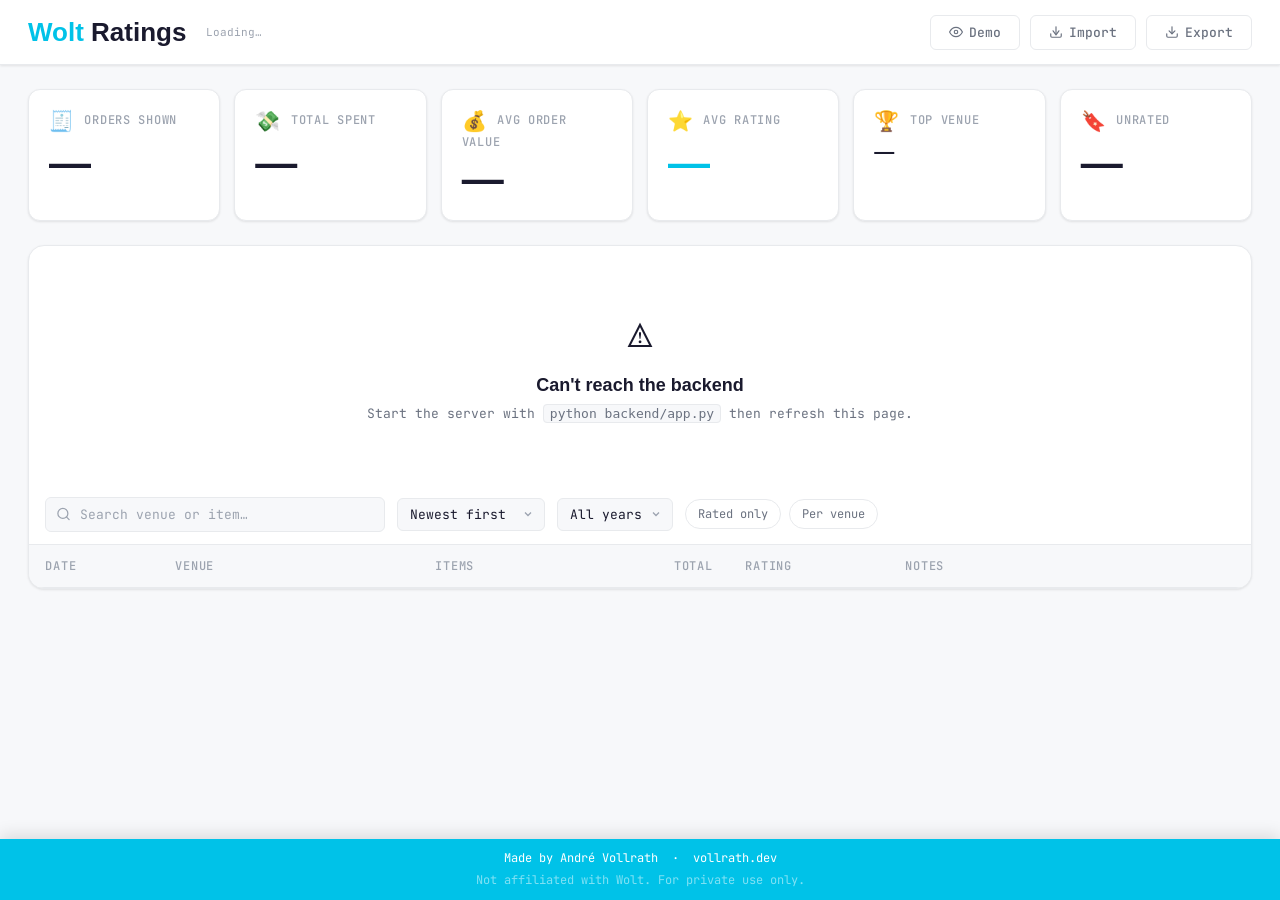
==== frontend/index.html @ abe80a3f "fix: rebalance table column widths so items and notes use available space" ====
<!DOCTYPE html>
<html lang="en">
<head>
  <meta charset="UTF-8" />
  <meta name="viewport" content="width=device-width, initial-scale=1.0" />
  <title>Wolt Ratings</title>
  <link rel="icon" type="image/svg+xml" href="/assets/logo.svg" />

  <!-- Fonts -->
  <link rel="preconnect" href="https://fonts.googleapis.com">
  <link rel="preconnect" href="https://fonts.gstatic.com" crossorigin>
  <link href="https://fonts.googleapis.com/css2?family=Coda:wght@400;800&family=JetBrains+Mono:ital,wght@0,100..800;1,100..800&display=swap" rel="stylesheet">
  <link rel="stylesheet" href="fonts.css" />
  <link rel="stylesheet" href="styles.css" />
</head>
<body>

  <!-- ── Header ──────────────────────────────────────────────── -->
  <header class="header">
    <div class="header-inner">
      <a class="wordmark" href="#">
        <h1><span style="color:var(--cyan)">Wolt</span> Ratings</h1>
      </a>
      <div class="header-meta">
        <span id="last-synced-label">Loading…</span>
        <span id="order-count"></span>
      </div>
      <div class="header-actions">
        <button class="btn btn-demo" id="demo-btn" title="Toggle demo mode">
          <svg width="14" height="14" viewBox="0 0 24 24" fill="none" stroke="currentColor" stroke-width="2" stroke-linecap="round" stroke-linejoin="round"><path d="M1 12s4-8 11-8 11 8 11 8-4 8-11 8-11-8-11-8z"/><circle cx="12" cy="12" r="3"/></svg>
          Demo
        </button>
        <button class="btn btn-secondary" id="import-btn" title="Import orders_db.json">
          <svg width="14" height="14" viewBox="0 0 24 24" fill="none" stroke="currentColor" stroke-width="2" stroke-linecap="round" stroke-linejoin="round"><path d="M21 15v4a2 2 0 01-2 2H5a2 2 0 01-2-2v-4"/><polyline points="7 10 12 17 17 10"/><line x1="12" y1="3" x2="12" y2="15"/></svg>
          Import
        </button>
        <input type="file" id="import-file" accept=".json" class="hidden-input" />
        <button class="btn btn-secondary" id="export-btn" title="Download orders_db.json">
          <svg width="14" height="14" viewBox="0 0 24 24" fill="none" stroke="currentColor" stroke-width="2" stroke-linecap="round" stroke-linejoin="round"><path d="M21 15v4a2 2 0 01-2 2H5a2 2 0 01-2-2v-4"/><polyline points="7 10 12 15 17 10"/><line x1="12" y1="15" x2="12" y2="3"/></svg>
          Export
        </button>
      </div>
    </div>
  </header>

  <!-- ── Stats bar ───────────────────────────────────────────── -->
  <div class="stats-bar" id="stats-bar">
    <div class="stat-card">
      <div class="stat-label"><span class="stat-emoji">🧾</span> Orders shown</div>
      <div class="stat-value voltymore" id="stat-count">—</div>
    </div>
    <div class="stat-card">
      <div class="stat-label"><span class="stat-emoji">💸</span> Total spent</div>
      <div class="stat-value voltymore" id="stat-spent">—</div>
    </div>
    <div class="stat-card">
      <div class="stat-label"><span class="stat-emoji">💰</span> Avg order value</div>
      <div class="stat-value voltymore" id="stat-avg-value">—</div>
    </div>
    <div class="stat-card">
      <div class="stat-label"><span class="stat-emoji">⭐</span> Avg rating</div>
      <div class="stat-value voltymore cyan stat-rating-inline" id="stat-avg-rating"><span id="stat-avg-rating-text">—</span><svg id="stat-avg-rating-star" class="stat-rating-star-hidden" width="28" height="28" viewBox="0 0 24 24" xmlns="http://www.w3.org/2000/svg" fill="currentColor"><path d="M16.926 20.2a1 1 0 0 1-.466-.115l-4.471-2.352-4.471 2.348a1 1 0 0 1-1.451-1.054l.854-4.98L3.3 10.521a1 1 0 0 1 .555-1.706l5-.727 2.237-4.531A1 1 0 0 1 11.989 3a1 1 0 0 1 .9.558l2.236 4.53 5 .727a1 1 0 0 1 .555 1.706l-3.618 3.527.854 4.98a1 1 0 0 1-.99 1.172z"/></svg></div>
    </div>
    <div class="stat-card">
      <div class="stat-label"><span class="stat-emoji">🏆</span> Top venue</div>
      <div class="stat-value voltymore small" id="stat-top-venue">—</div>
      <div class="stat-sub" id="stat-top-venue-sub"></div>
    </div>
    <div class="stat-card clickable" id="stat-unrated-card" title="Click to show unrated orders">
      <div class="stat-label"><span class="stat-emoji">🔖</span> Unrated</div>
      <div class="stat-value voltymore" id="stat-unrated">—</div>
    </div>
  </div>

  <!-- ── Main ────────────────────────────────────────────────── -->
  <main class="main">
    <div class="table-card" id="table-card">

      <!-- Skeleton loading -->
      <div id="loading-state">
        <table>
          <thead>
            <tr>
              <th class="col-date">Date</th>
              <th class="col-venue">Venue</th>
              <th class="col-items">Items</th>
              <th class="col-total">Total</th>
              <th class="col-rating">Rating</th>
              <th class="col-notes">Notes</th>
            </tr>
          </thead>
          <tbody id="skeleton-tbody"></tbody>
        </table>
      </div>

      <!-- Error state -->
      <div class="error-state" id="error-state">
        <div class="error-icon">⚠️</div>
        <h2>Can't reach the backend</h2>
        <p>Start the server with <code>python backend/app.py</code> then refresh this page.</p>
      </div>

      <!-- Empty state -->
      <div class="empty-state" id="empty-state">
        <div class="empty-icon">🍣</div>
        <h2>No orders yet</h2>
        <p>Install the browser extension, open wolt.com, and click <strong>Sync Now</strong> to import your order history.</p>
      </div>

      <!-- Orders table -->
      <div id="table-container" class="hidden">
        <div class="toolbar-inner">
          <div class="search-wrap">
            <svg viewBox="0 0 24 24" fill="none" stroke="currentColor" stroke-width="2" stroke-linecap="round" stroke-linejoin="round">
              <circle cx="11" cy="11" r="8"/><line x1="21" y1="21" x2="16.65" y2="16.65"/>
            </svg>
            <input id="search-input" type="text" class="search-input" placeholder="Search venue or item…" />
          </div>
          <select id="sort-select" class="sort-select">
            <option value="date_desc">Newest first</option>
            <option value="date_asc">Oldest first</option>
            <option value="rating_desc">Highest rated</option>
            <option value="value_desc">Highest value</option>
            <option value="venue_asc">Venue A–Z</option>
          </select>
          <select id="year-select" class="sort-select">
            <option value="all">All years</option>
          </select>
          <div class="toolbar-filters">
            <label class="filter-chip" id="chip-only-rated">
              <input type="checkbox" id="only-rated" />
              Rated only
            </label>
            <label class="filter-chip" id="chip-per-venue">
              <input type="checkbox" id="per-venue" />
              Per venue
            </label>
          </div>
        </div>
        <table>
          <thead>
            <tr>
              <th class="col-date">Date</th>
              <th class="col-venue">Venue</th>
              <th class="col-items">Items</th>
              <th class="col-total text-right">Total</th>
              <th class="col-rating">Rating</th>
              <th class="col-notes">Notes</th>
            </tr>
          </thead>
          <tbody id="orders-tbody"></tbody>
        </table>
      </div>

    </div>
    <div id="scroll-sentinel"></div>
  </main>

  <!-- ── Restaurant detail modal ─────────────────────────────── -->
  <div class="modal-backdrop" id="modal-backdrop">
    <div class="modal" id="venue-modal">
      <div class="modal-header">
        <div class="modal-title-block">
          <h2 id="modal-venue-name">Restaurant</h2>
          <p id="modal-venue-sub"></p>
        </div>
        <button class="modal-close" id="modal-close">✕</button>
      </div>
      <div class="modal-stats">
        <div class="modal-stat">
          <div class="modal-stat-value voltymore" id="modal-stat-orders">—</div>
          <div class="modal-stat-label">Orders</div>
        </div>
        <div class="modal-stat">
          <div class="modal-stat-value voltymore" id="modal-stat-spent">—</div>
          <div class="modal-stat-label">Total spent</div>
        </div>
        <div class="modal-stat">
          <div class="modal-stat-value voltymore modal-rating-inline" id="modal-stat-rating"><span id="modal-stat-rating-text">—</span><svg id="modal-stat-rating-star" class="stat-rating-star-hidden" width="26" height="26" viewBox="0 0 24 24" xmlns="http://www.w3.org/2000/svg" fill="currentColor"><path d="M16.926 20.2a1 1 0 0 1-.466-.115l-4.471-2.352-4.471 2.348a1 1 0 0 1-1.451-1.054l.854-4.98L3.3 10.521a1 1 0 0 1 .555-1.706l5-.727 2.237-4.531A1 1 0 0 1 11.989 3a1 1 0 0 1 .9.558l2.236 4.53 5 .727a1 1 0 0 1 .555 1.706l-3.618 3.527.854 4.98a1 1 0 0 1-.99 1.172z"/></svg></div>
          <div class="modal-stat-label">Avg rating</div>
        </div>
      </div>
      <div class="modal-body">
        <div class="modal-section-title">Most ordered items</div>
        <div id="modal-items-list"></div>
        <div class="modal-section-title">Order history</div>
        <div id="modal-orders-list"></div>
      </div>
    </div>
  </div>

  <!-- ── Toast container ─────────────────────────────────────── -->
  <div id="toast-container"></div>

  <!-- ── Footer ──────────────────────────────────────────────── -->
  <footer class="site-footer">
    <p>Made by André Vollrath &nbsp;·&nbsp; <a href="https://www.vollrath.dev" target="_blank" rel="noopener">vollrath.dev</a></p>
    <p class="footer-disclaimer">Not affiliated with Wolt. For private use only.</p>
  </footer>

  <script src="app.js"></script>
</body>
</html>
---- frontend/fonts.css ----
@font-face {
  font-family: 'Voltymore';
  src: url('/fonts/Voltymore.ttf') format('truetype');
  font-weight: 900;
  font-style: normal;
  font-display: swap;
}
---- frontend/styles.css ----
/* Reset & base */
    *, *::before, *::after { box-sizing: border-box; margin: 0; padding: 0; }

    :root {
      --color-accent: #00C2E8;
      --cyan: var(--color-accent);
      --color-accent-hover: #00a8cc;
      --cyan-dark: var(--color-accent-hover);
      --color-accent-soft: #e6f9fd;
      --cyan-light: var(--color-accent-soft);
      --color-text: #1a1a2e;
      --text: var(--color-text);
      --color-text-muted: #6b7280;
      --color-text-subtle: #9ca3af;
      --color-bg: #f7f8fa;
      --bg: var(--color-bg);
      --color-surface: #ffffff;
      --surface: var(--color-surface);
      --color-border: #e8eaed;
      --border: var(--color-border);
      --color-success: #12b76a;
      --green: var(--color-success);
      --green-bg: #ecfdf5;
      --color-danger: #f04438;
      --red: var(--color-danger);
      --red-bg: #fef3f2;
      --color-white: #ffffff;
      --color-brand-footer: #031E54;
      --color-row-hover: #fafbfc;
      --color-success-strong: #027a48;
      --color-neutral-soft: #f9fafb;
      --color-skeleton-1: #f0f2f5;
      --color-skeleton-2: var(--color-skeleton-2);
      --color-scrollbar: #d1d5db;
      --color-toast-success-bg: #1a2e1e;
      --color-toast-success-text: #86efac;
      --color-toast-error-bg: #2d1010;
      --color-toast-error-text: #fca5a5;
      --color-toast-info-text: #e5e7eb;
      --radius-sm: 6px;
      --radius: 12px;
      --radius-lg: 16px;
      --shadow-sm: 0 1px 3px rgba(0,0,0,.06), 0 1px 2px rgba(0,0,0,.04);
      --shadow: 0 4px 16px rgba(0,0,0,.07), 0 1px 4px rgba(0,0,0,.04);
      --shadow-lg: 0 12px 40px rgba(0,0,0,.12), 0 4px 12px rgba(0,0,0,.06);
    }

    html { font-size: 15px; }

    body {
      font-family: 'JetBrains Mono', monospace;
      background: var(--bg);
      color: var(--text);
      min-height: 100vh;
      -webkit-font-smoothing: antialiased;
    }

    h1, h2, h3, .voltymore {
      font-family: 'Voltymore', sans-serif;
      font-weight: 900;
    }

    button:focus-visible,
    a:focus-visible,
    input:focus-visible,
    select:focus-visible,
    textarea:focus-visible,
    .filter-chip:focus-within,
    tr[tabindex]:focus-visible {
      outline: 2px solid var(--color-accent);
      outline-offset: 2px;
    }

    .hidden-input { display: none; }
    .text-right { text-align: right; }
    .col-date { width: 130px; }
    .col-venue { width: 260px; }
    .col-items { width: 220px; }
    .col-total { width: 90px; }
    .col-rating { width: 160px; }
    .col-notes { min-width: 160px; }

    .stat-rating-inline {
      display: flex;
      align-items: center;
      gap: 6px;
    }

    .modal-rating-inline {
      color: var(--color-accent);
      display: flex;
      align-items: center;
      justify-content: center;
      gap: 6px;
    }

    .stat-rating-star-hidden {
      display: none;
      flex-shrink: 0;
    }

    .footer-disclaimer {
      opacity: .5;
      font-size: 11px;
      margin-top: 3px;
    }

    /* Scrollbar */
    ::-webkit-scrollbar { width: 6px; height: 6px; }
    ::-webkit-scrollbar-track { background: transparent; }
    ::-webkit-scrollbar-thumb { background: var(--color-scrollbar); border-radius: 3px; }

    /* Header */
    .header {
      background: var(--surface);
      border-bottom: 1px solid var(--border);
      position: sticky;
      top: 0;
      z-index: 50;
      box-shadow: var(--shadow-sm);
    }

    .header-inner {
      max-width: 1600px;
      margin: 0 auto;
      padding: 0 28px;
      height: 64px;
      display: flex;
      align-items: center;
      gap: 20px;
    }

    .wordmark {
      display: flex;
      align-items: center;
      gap: 10px;
      text-decoration: none;
      flex-shrink: 0;
    }

    .wordmark-icon {
      width: 36px;
      height: 36px;
      background: var(--cyan);
      border-radius: 10px;
      display: flex;
      align-items: center;
      justify-content: center;
      font-size: 20px;
      flex-shrink: 0;
    }

    .wordmark h1 {
      font-size: 26px;
      color: var(--text);
      line-height: 1;
    }

    .header-meta {
      display: flex;
      flex-direction: column;
      gap: 1px;
      margin-right: auto;
    }

    #last-synced-label {
      font-size: 11px;
      color: var(--color-text-subtle);
      font-family: 'JetBrains Mono', monospace;
      font-weight: 400;
    }

    #order-count {
      font-size: 11px;
      color: var(--color-text-subtle);
      font-family: 'JetBrains Mono', monospace;
    }

    .header-actions {
      display: flex;
      align-items: center;
      gap: 10px;
    }

    .btn {
      display: inline-flex;
      align-items: center;
      gap: 6px;
      padding: 8px 18px;
      border-radius: var(--radius-sm);
      font-family: 'JetBrains Mono', monospace;
      font-size: 13px;
      font-weight: 500;
      cursor: pointer;
      border: none;
      transition: background 0.15s, opacity 0.15s, box-shadow 0.15s;
      white-space: nowrap;
    }

    .btn-primary {
      background: var(--cyan);
      color: var(--color-white);
      box-shadow: 0 2px 8px rgba(0,194,232,.3);
    }

    .btn-primary:hover:not(:disabled) {
      background: var(--cyan-dark);
      box-shadow: 0 4px 12px rgba(0,194,232,.4);
    }

    .btn-primary:disabled {
      opacity: 0.45;
      cursor: not-allowed;
      box-shadow: none;
    }

    .btn-secondary {
      background: var(--surface);
      color: var(--color-text-muted);
      border: 1px solid var(--border);
    }

    .btn-secondary:hover {
      background: var(--bg);
      color: var(--text);
    }

    .btn-demo {
      background: var(--surface);
      color: var(--color-text-muted);
      border: 1px solid var(--border);
    }

    .btn-demo:hover {
      background: var(--bg);
      color: var(--text);
    }

    .btn-demo.active {
      background: #fff8e6;
      color: #b45309;
      border-color: #f59e0b;
    }

    /* Toolbar */
    .toolbar-inner {
      padding: 12px 16px;
      border-bottom: 1px solid var(--border);
      display: flex;
      align-items: center;
      gap: 12px;
      flex-wrap: wrap;
    }

    .search-wrap {
      position: relative;
      flex: 1;
      min-width: 200px;
      max-width: 340px;
    }

    .search-wrap svg {
      position: absolute;
      left: 11px;
      top: 50%;
      transform: translateY(-50%);
      width: 15px;
      height: 15px;
      color: var(--color-text-subtle);
      pointer-events: none;
    }

    .search-input {
      width: 100%;
      padding: 8px 12px 8px 34px;
      border: 1px solid var(--border);
      border-radius: var(--radius-sm);
      font-family: 'JetBrains Mono', monospace;
      font-size: 13px;
      color: var(--text);
      background: var(--bg);
      transition: border-color 0.15s, box-shadow 0.15s;
    }

    .search-input::placeholder { color: var(--color-text-subtle); }
    .search-input:focus {
      outline: none;
      border-color: var(--cyan);
      box-shadow: 0 0 0 3px rgba(0,194,232,.12);
      background: var(--surface);
    }

    .toolbar-filters {
      display: flex;
      align-items: center;
      gap: 8px;
      flex-wrap: wrap;
    }

    .filter-chip {
      display: inline-flex;
      align-items: center;
      gap: 6px;
      padding: 6px 12px;
      border-radius: 20px;
      border: 1px solid var(--border);
      background: var(--surface);
      font-size: 12px;
      font-family: 'JetBrains Mono', monospace;
      color: var(--color-text-muted);
      cursor: pointer;
      transition: all 0.15s;
      user-select: none;
    }

    .filter-chip input[type="checkbox"] { display: none; }

    .filter-chip:has(input:checked),
    .filter-chip.active {
      background: var(--cyan-light);
      border-color: var(--cyan);
      color: var(--cyan-dark);
    }

    .sort-select {
      padding: 7px 30px 7px 12px;
      border: 1px solid var(--border);
      border-radius: var(--radius-sm);
      font-family: 'JetBrains Mono', monospace;
      font-size: 13px;
      color: var(--text);
      background: var(--bg);
      cursor: pointer;
      appearance: none;
      background-image: url("data:image/svg+xml,%3Csvg xmlns='http://www.w3.org/2000/svg' width='12' height='12' viewBox='0 0 24 24' fill='none' stroke='%239ca3af' stroke-width='2.5'%3E%3Cpath d='M6 9l6 6 6-6'/%3E%3C/svg%3E");
      background-repeat: no-repeat;
      background-position: right 10px center;
      transition: border-color 0.15s;
    }

    .sort-select:focus {
      outline: none;
      border-color: var(--cyan);
    }

    /* Stats bar */
    .stats-bar {
      max-width: 1600px;
      margin: 24px auto 0;
      padding: 0 28px;
      display: grid;
      grid-template-columns: repeat(auto-fit, minmax(160px, 1fr));
      gap: 14px;
    }

    .stat-card {
      background: var(--surface);
      border-radius: var(--radius);
      padding: 18px 20px;
      box-shadow: var(--shadow-sm);
      border: 1px solid var(--border);
      transition: box-shadow 0.15s, transform 0.15s;
    }

    .stat-card:hover {
      box-shadow: var(--shadow);
    }

    .stat-card.clickable {
      cursor: pointer;
    }

    .stat-card.clickable:hover {
      transform: translateY(-1px);
      border-color: var(--cyan);
    }

    .stat-label {
      font-size: 12px;
      font-family: 'JetBrains Mono', monospace;
      font-weight: 500;
      color: var(--color-text-subtle);
      text-transform: uppercase;
      letter-spacing: .06em;
      margin-bottom: 6px;
    }

    .stat-emoji {
      font-size: 20px;
      vertical-align: middle;
      margin-right: 2px;
    }

    .stat-value {
      font-family: 'Voltymore', sans-serif;
      font-weight: 900;
      font-size: 42px;
      color: var(--text);
      line-height: 1.1;
    }

    .stat-value.cyan { color: var(--cyan); }
    .stat-value.small { font-size: 20px; }

    .stat-sub {
      font-size: 11px;
      color: var(--color-text-subtle);
      margin-top: 3px;
    }

    /* Main content */
    .main {
      max-width: 1600px;
      margin: 24px auto 100px;
      padding: 0 28px;
    }

    /* Scroll sentinel */
    #scroll-sentinel { height: 1px; }

    /* Footer */
    .site-footer {
      position: fixed;
      bottom: 0;
      left: 0;
      right: 0;
      background: var(--cyan);
      padding: 10px 24px;
      text-align: center;
      z-index: 150;
      color: var(--color-white);
      box-shadow: 0 -4px 16px rgba(0,0,0,.12);
    }

    .site-footer p {
      font-family: 'JetBrains Mono', monospace;
      font-weight: 400;
      font-size: 12px;
      line-height: 1.6;
    }

    .site-footer a {
      text-decoration: none;
      color: var(--color-white);
    }

    .site-footer a:hover { text-decoration: underline; }

    /* Table card */
    .table-card {
      background: var(--surface);
      border-radius: var(--radius-lg);
      box-shadow: var(--shadow-sm);
      border: 1px solid var(--border);
      overflow: hidden;
      position: relative;
    }

    .table-card::after {
      content: '';
      position: fixed;
      left: 0;
      right: 0;
      bottom: 42px; /* sits just above the footer */
      height: 80px;
      background: linear-gradient(to bottom, transparent, rgba(247,248,250,.95));
      pointer-events: none;
      z-index: 40;
      transition: opacity 0.3s;
    }

    .table-card.scroll-end::after {
      opacity: 0;
    }

    table {
      width: 100%;
      border-collapse: collapse;
    }

    thead th {
      font-family: 'JetBrains Mono', monospace;
      font-size: 12px;
      font-weight: 500;
      color: var(--color-text-subtle);
      text-transform: uppercase;
      letter-spacing: .07em;
      padding: 13px 16px;
      text-align: left;
      background: var(--bg);
      border-bottom: 1px solid var(--border);
      white-space: nowrap;
    }

    thead th:last-child { text-align: left; }

    tbody tr {
      border-bottom: 1px solid var(--border);
      transition: background 0.1s;
    }

    tbody tr:last-child { border-bottom: none; }

    tbody tr:hover { background: var(--color-row-hover); }

    tbody tr.failed-row { opacity: 0.55; }

    td {
      padding: 14px 16px;
      vertical-align: middle;
      font-size: 14px;
    }

    .row-fade { animation: rowIn 0.18s ease both; }
    @keyframes rowIn { from { opacity: 0; transform: translateY(3px); } to { opacity: 1; transform: none; } }

    /* Status badge */
    .badge {
      display: inline-flex;
      align-items: center;
      gap: 5px;
      padding: 3px 9px;
      border-radius: 20px;
      font-size: 11px;
      font-weight: 500;
      white-space: nowrap;
    }

    .badge-dot {
      width: 6px;
      height: 6px;
      border-radius: 50%;
      flex-shrink: 0;
    }

    .badge.delivered {
      background: var(--green-bg);
      color: var(--color-success-strong);
    }

    .badge.delivered .badge-dot { background: var(--green); }

    .badge.failed {
      background: var(--color-neutral-soft);
      color: var(--color-text-subtle);
    }

    .badge.failed .badge-dot { background: var(--color-scrollbar); }

    /* Venue cell */
    .venue-link {
      font-family: 'Voltymore', sans-serif;
      font-weight: 900;
      font-size: 20px;
      color: var(--text);
      cursor: pointer;
      background: none;
      border: none;
      padding: 0;
      text-align: left;
      transition: color 0.12s;
      max-width: 340px;
      white-space: nowrap;
      overflow: hidden;
      text-overflow: ellipsis;
      display: inline-block;
      vertical-align: middle;
    }

    .venue-link:hover { color: var(--cyan); }

    /* Items cell */
    .items-cell {
      color: var(--color-text-muted);
    }

    .item-line {
      font-size: 13px;
      line-height: 1.7;
      white-space: nowrap;
      overflow: hidden;
      text-overflow: ellipsis;
    }

    .item-line + .item-line {
      margin-top: 1px;
    }

    .order-date-cell {
      color: var(--color-text-subtle);
      font-size: 12px;
      white-space: nowrap;
      line-height: 1;
    }

    .venue-row-date-last {
      margin-top: 4px;
      opacity: 0.6;
    }

    .venue-row-na {
      color: var(--color-text-subtle);
      font-size: 12px;
    }

    /* Total */
    .total-cell {
      font-weight: 500;
      color: var(--text);
      white-space: nowrap;
    }

    /* Stars */
    .stars-wrap {
      display: flex;
      gap: 2px;
      align-items: center;
    }

    .star-btn {
      background: none;
      border: none;
      padding: 1px;
      line-height: 0;
      cursor: pointer;
      transition: transform 0.1s;
      display: flex;
      align-items: center;
    }

    .star-btn:hover { transform: scale(1.2); }

    .modal-mini-star { display: flex; align-items: center; line-height: 0; }

    /* Notes */
    .notes-area {
      width: 100%;
      resize: none;
      field-sizing: content;
      min-height: 28px;
      max-height: 80px;
      background: transparent;
      border: none;
      border-bottom: 1px solid transparent;
      font-family: 'JetBrains Mono', monospace;
      font-size: 12px;
      line-height: 1.6;
      color: var(--color-text-muted);
      padding: 2px 0;
      transition: border-color 0.15s;
      word-break: break-word;
      overflow-wrap: break-word;
      white-space: pre-wrap;
    }

    .notes-area::placeholder { color: var(--color-text-subtle); }
    .notes-area:focus {
      outline: none;
      border-bottom-color: var(--cyan);
    }

    /* Skeleton rows */
    .skeleton {
      background: linear-gradient(90deg, var(--color-skeleton-1) 25%, var(--color-skeleton-2) 50%, var(--color-skeleton-1) 75%);
      background-size: 200% 100%;
      animation: shimmer 1.4s infinite;
      border-radius: 4px;
      display: inline-block;
    }

    @keyframes shimmer { 0% { background-position: 200% 0; } 100% { background-position: -200% 0; } }

    .skeleton-row td { padding: 16px; }

    /* Empty state */
    .empty-state {
      display: none;
      flex-direction: column;
      align-items: center;
      justify-content: center;
      padding: 80px 24px;
      text-align: center;
    }

    .empty-icon {
      width: 80px;
      height: 80px;
      background: var(--cyan-light);
      border-radius: 50%;
      display: flex;
      align-items: center;
      justify-content: center;
      font-size: 36px;
      margin-bottom: 20px;
    }

    .empty-state h2 {
      font-size: 20px;
      color: var(--text);
      margin-bottom: 8px;
    }

    .empty-state p {
      font-size: 14px;
      color: var(--color-text-muted);
      max-width: 340px;
      line-height: 1.6;
      margin-bottom: 24px;
    }

    /* Error state */
    .error-state {
      display: none;
      flex-direction: column;
      align-items: center;
      justify-content: center;
      padding: 60px 24px;
      text-align: center;
    }

    .error-state .error-icon {
      font-size: 40px;
      margin-bottom: 16px;
    }

    .error-state h2 {
      font-size: 18px;
      color: var(--text);
      margin-bottom: 8px;
    }

    .error-state p {
      font-size: 13px;
      color: var(--color-text-muted);
      line-height: 1.6;
    }

    .error-state code {
      font-family: monospace;
      background: var(--bg);
      border: 1px solid var(--border);
      padding: 1px 6px;
      border-radius: 4px;
    }

    /* Toast */
    #toast-container {
      position: fixed;
      bottom: 28px;
      left: 50%;
      transform: translateX(-50%);
      z-index: 200;
      display: flex;
      flex-direction: column;
      align-items: center;
      gap: 8px;
      pointer-events: none;
    }

    .toast {
      display: inline-flex;
      align-items: center;
      gap: 10px;
      padding: 12px 20px;
      border-radius: 10px;
      font-size: 13px;
      font-family: 'JetBrains Mono', monospace;
      font-weight: 500;
      box-shadow: var(--shadow-lg);
      pointer-events: all;
      animation: toastIn 0.25s cubic-bezier(.34,1.56,.64,1) both;
      max-width: 380px;
    }

    .toast.out { animation: toastOut 0.2s ease both; }

    @keyframes toastIn  { from { opacity: 0; transform: translateY(12px) scale(.95); } to { opacity: 1; transform: none; } }
    @keyframes toastOut { from { opacity: 1; transform: none; } to { opacity: 0; transform: translateY(8px) scale(.97); } }

    .toast.success { background: var(--color-toast-success-bg); color: var(--color-toast-success-text); }
    .toast.error   { background: var(--color-toast-error-bg); color: var(--color-toast-error-text); }
    .toast.info    { background: var(--text); color: var(--color-toast-info-text); }

    /* Modal */
    .modal-backdrop {
      display: none;
      position: fixed;
      inset: 0;
      background: rgba(0,0,0,.35);
      z-index: 100;
      align-items: center;
      justify-content: center;
      padding: 24px;
      backdrop-filter: blur(2px);
    }

    .modal-backdrop.open { display: flex; }

    .modal {
      background: var(--surface);
      border-radius: var(--radius-lg);
      box-shadow: var(--shadow-lg);
      width: 100%;
      max-width: 680px;
      max-height: 85vh;
      display: flex;
      flex-direction: column;
      overflow: hidden;
      animation: modalIn 0.22s cubic-bezier(.34,1.3,.64,1) both;
    }

    @keyframes modalIn { from { opacity: 0; transform: scale(.96) translateY(8px); } to { opacity: 1; transform: none; } }

    .modal-header {
      padding: 28px 28px 20px;
      border-bottom: 1px solid var(--border);
      display: flex;
      align-items: flex-start;
      gap: 16px;
    }

    .modal-title-block { flex: 1; }

    .modal-title-block h2 {
      font-size: 30px;
      color: var(--text);
      line-height: 1.1;
    }

    .modal-title-block p {
      font-size: 13px;
      color: var(--color-text-muted);
      margin-top: 4px;
    }

    .modal-close {
      background: var(--bg);
      border: 1px solid var(--border);
      width: 32px;
      height: 32px;
      border-radius: 50%;
      cursor: pointer;
      display: flex;
      align-items: center;
      justify-content: center;
      font-size: 16px;
      color: var(--color-text-muted);
      flex-shrink: 0;
      transition: background 0.12s;
    }

    .modal-close:hover { background: var(--border); color: var(--text); }

    .modal-stats {
      display: grid;
      grid-template-columns: repeat(3, 1fr);
      gap: 1px;
      background: var(--border);
      border-bottom: 1px solid var(--border);
    }

    .modal-stat {
      background: var(--surface);
      padding: 16px 20px;
      text-align: center;
    }

    .modal-stat-value {
      font-family: 'Voltymore', sans-serif;
      font-weight: 900;
      font-size: 42px;
      color: var(--text);
    }

    .modal-stat-label {
      font-size: 11px;
      color: var(--color-text-subtle);
      margin-top: 3px;
      text-transform: uppercase;
      letter-spacing: .05em;
    }

    .modal-body {
      overflow-y: auto;
      padding: 20px 28px 28px;
      flex: 1;
    }

    .modal-section-title {
      font-size: 11px;
      font-weight: 500;
      color: var(--color-text-subtle);
      text-transform: uppercase;
      letter-spacing: .07em;
      margin-bottom: 12px;
      margin-top: 20px;
    }

    .modal-section-title:first-child { margin-top: 0; }

    .modal-order-row {
      display: flex;
      align-items: center;
      gap: 12px;
      padding: 12px 0;
      border-bottom: 1px solid var(--border);
    }

    .modal-order-row:last-child { border-bottom: none; }

    .modal-order-date {
      font-size: 11px;
      color: var(--color-text-subtle);
      white-space: nowrap;
      width: 120px;
      flex-shrink: 0;
    }

    .modal-order-items {
      flex: 1;
      font-size: 13px;
      color: var(--color-text-muted);
      line-height: 1.5;
    }

    .modal-order-total {
      font-size: 13px;
      font-weight: 500;
      color: var(--text);
      white-space: nowrap;
      flex-shrink: 0;
    }

    .modal-order-stars {
      display: flex;
      gap: 1px;
      align-items: center;
      flex-shrink: 0;
    }

    .modal-item-line {
      font-size: 13px;
      color: var(--color-text-muted);
      line-height: 1.7;
    }

    .modal-empty-text {
      color: var(--color-text-subtle);
      font-size: 13px;
    }

    .modal-order-note {
      font-size: 11px;
      color: var(--color-text-subtle);
      margin-top: 4px;
    }

    .item-chip {
      display: inline-flex;
      align-items: center;
      gap: 4px;
      padding: 4px 10px;
      background: var(--bg);
      border: 1px solid var(--border);
      border-radius: 20px;
      font-size: 12px;
      color: var(--color-text-muted);
      margin: 3px;
    }

    .item-chip-count {
      background: var(--cyan-light);
      color: var(--cyan-dark);
      font-weight: 500;
      font-family: 'Voltymore', sans-serif;
      font-weight: 900;
      padding: 1px 6px;
      border-radius: 10px;
      font-size: 11px;
    }
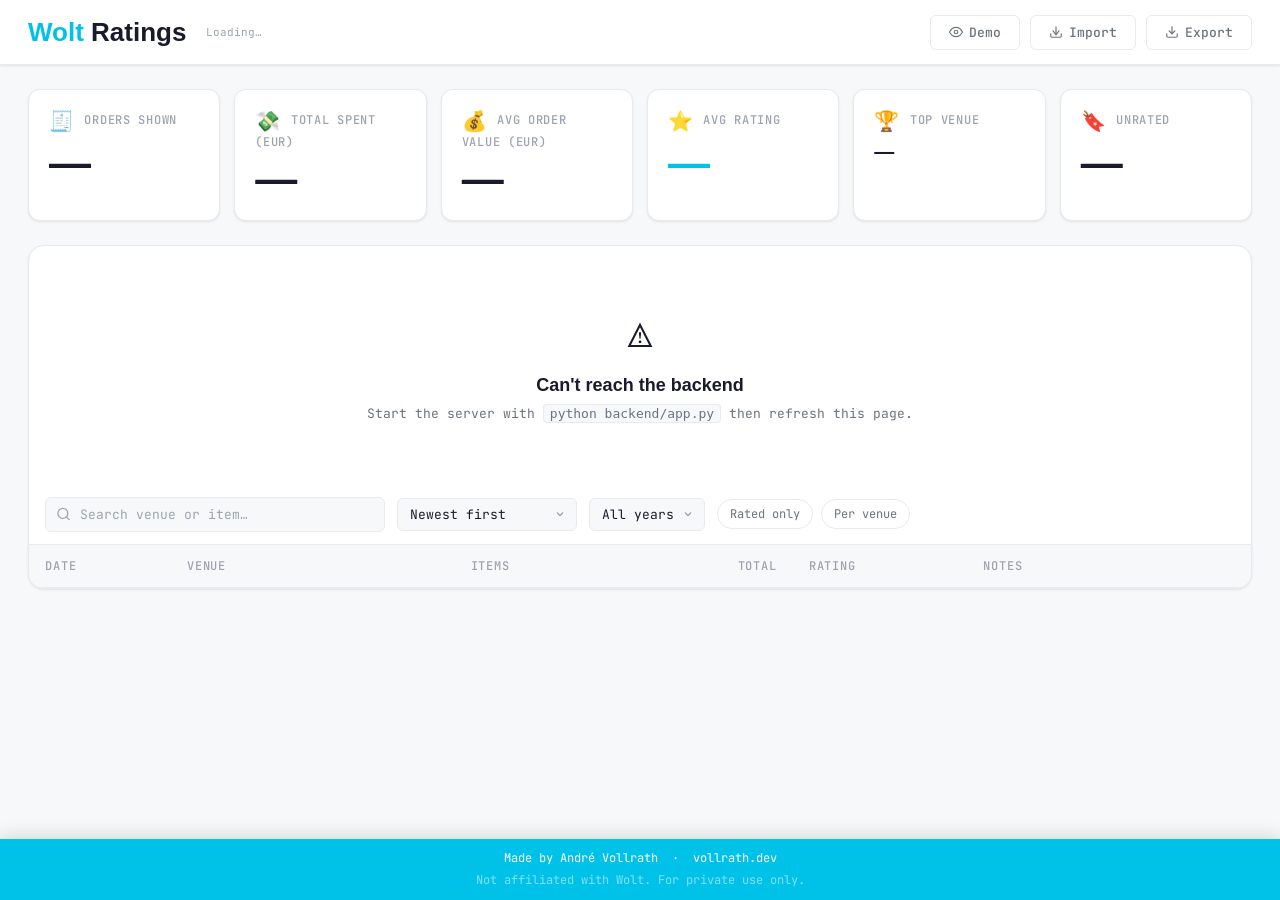
==== commit 07def562: "fix: calculate dashboard totals in eur" ====
--- a/frontend/index.html
+++ b/frontend/index.html
@@ -50,11 +50,11 @@
       <div class="stat-value voltymore" id="stat-count">—</div>
     </div>
     <div class="stat-card">
-      <div class="stat-label"><span class="stat-emoji">💸</span> Total spent</div>
+      <div class="stat-label"><span class="stat-emoji">💸</span> Total spent (EUR)</div>
       <div class="stat-value voltymore" id="stat-spent">—</div>
     </div>
     <div class="stat-card">
-      <div class="stat-label"><span class="stat-emoji">💰</span> Avg order value</div>
+      <div class="stat-label"><span class="stat-emoji">💰</span> Avg order value (EUR)</div>
       <div class="stat-value voltymore" id="stat-avg-value">—</div>
     </div>
     <div class="stat-card">
@@ -120,7 +120,7 @@
             <option value="date_desc">Newest first</option>
             <option value="date_asc">Oldest first</option>
             <option value="rating_desc">Highest rated</option>
-            <option value="value_desc">Highest value</option>
+            <option value="value_desc">Highest EUR value</option>
             <option value="venue_asc">Venue A–Z</option>
           </select>
           <select id="year-select" class="sort-select">
@@ -173,7 +173,7 @@
         </div>
         <div class="modal-stat">
           <div class="modal-stat-value voltymore" id="modal-stat-spent">—</div>
-          <div class="modal-stat-label">Total spent</div>
+          <div class="modal-stat-label">Total spent (EUR)</div>
         </div>
         <div class="modal-stat">
           <div class="modal-stat-value voltymore modal-rating-inline" id="modal-stat-rating"><span id="modal-stat-rating-text">—</span><svg id="modal-stat-rating-star" class="stat-rating-star-hidden" width="26" height="26" viewBox="0 0 24 24" xmlns="http://www.w3.org/2000/svg" fill="currentColor"><path d="M16.926 20.2a1 1 0 0 1-.466-.115l-4.471-2.352-4.471 2.348a1 1 0 0 1-1.451-1.054l.854-4.98L3.3 10.521a1 1 0 0 1 .555-1.706l5-.727 2.237-4.531A1 1 0 0 1 11.989 3a1 1 0 0 1 .9.558l2.236 4.53 5 .727a1 1 0 0 1 .555 1.706l-3.618 3.527.854 4.98a1 1 0 0 1-.99 1.172z"/></svg></div>
@@ -201,4 +201,3 @@
   <script src="app.js"></script>
 </body>
 </html>
-
--- a/frontend/styles.css
+++ b/frontend/styles.css
@@ -78,7 +78,7 @@
     .col-items { width: 220px; }
     .col-total { width: 90px; }
     .col-rating { width: 160px; }
-    .col-notes { min-width: 160px; }
+    .col-notes { width: 260px; }
 
     .stat-rating-inline {
       display: flex;
@@ -237,9 +237,9 @@
     }
 
     .btn-demo.active {
-      background: #fff8e6;
-      color: #b45309;
-      border-color: #f59e0b;
+      background: var(--cyan-light);
+      border-color: var(--cyan);
+      color: var(--cyan-dark);
     }
 
     /* Toolbar */
@@ -572,6 +572,8 @@
     /* Items cell */
     .items-cell {
       color: var(--color-text-muted);
+      max-width: 0;
+      overflow: hidden;
     }
 
     .item-line {
@@ -608,6 +610,13 @@
       font-weight: 500;
       color: var(--text);
       white-space: nowrap;
+    }
+
+    .converted-amount {
+      margin-top: 2px;
+      font-size: 11px;
+      font-weight: 500;
+      color: var(--color-text-subtle);
     }
 
     /* Stars */
@@ -983,4 +992,3 @@
 
 
 
-
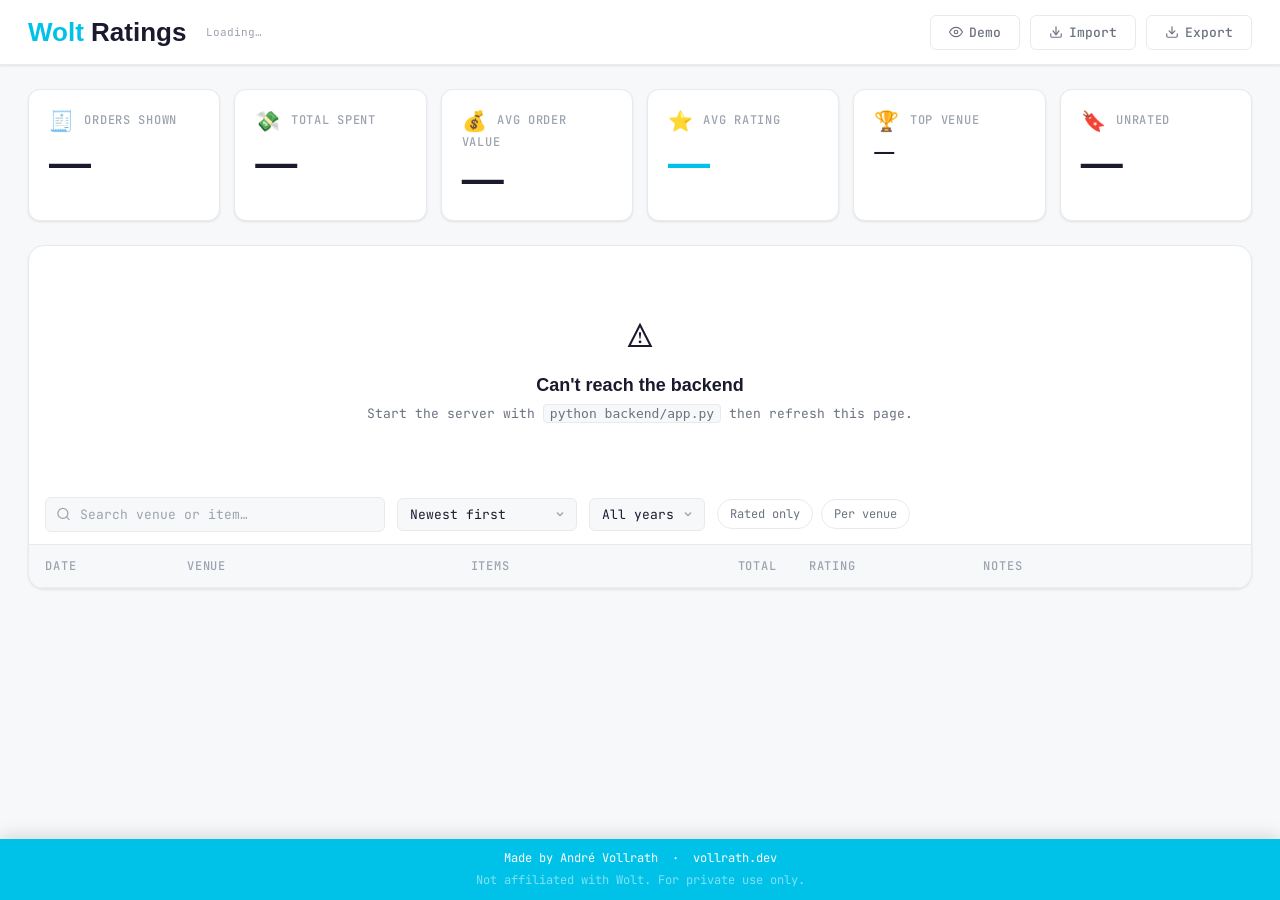
==== commit 0ba8ca65: "chore: simplify stats card labels" ====
--- a/frontend/index.html
+++ b/frontend/index.html
@@ -50,11 +50,11 @@
       <div class="stat-value voltymore" id="stat-count">—</div>
     </div>
     <div class="stat-card">
-      <div class="stat-label"><span class="stat-emoji">💸</span> Total spent (EUR)</div>
+      <div class="stat-label"><span class="stat-emoji">💸</span> Total spent</div>
       <div class="stat-value voltymore" id="stat-spent">—</div>
     </div>
     <div class="stat-card">
-      <div class="stat-label"><span class="stat-emoji">💰</span> Avg order value (EUR)</div>
+      <div class="stat-label"><span class="stat-emoji">💰</span> Avg order value</div>
       <div class="stat-value voltymore" id="stat-avg-value">—</div>
     </div>
     <div class="stat-card">
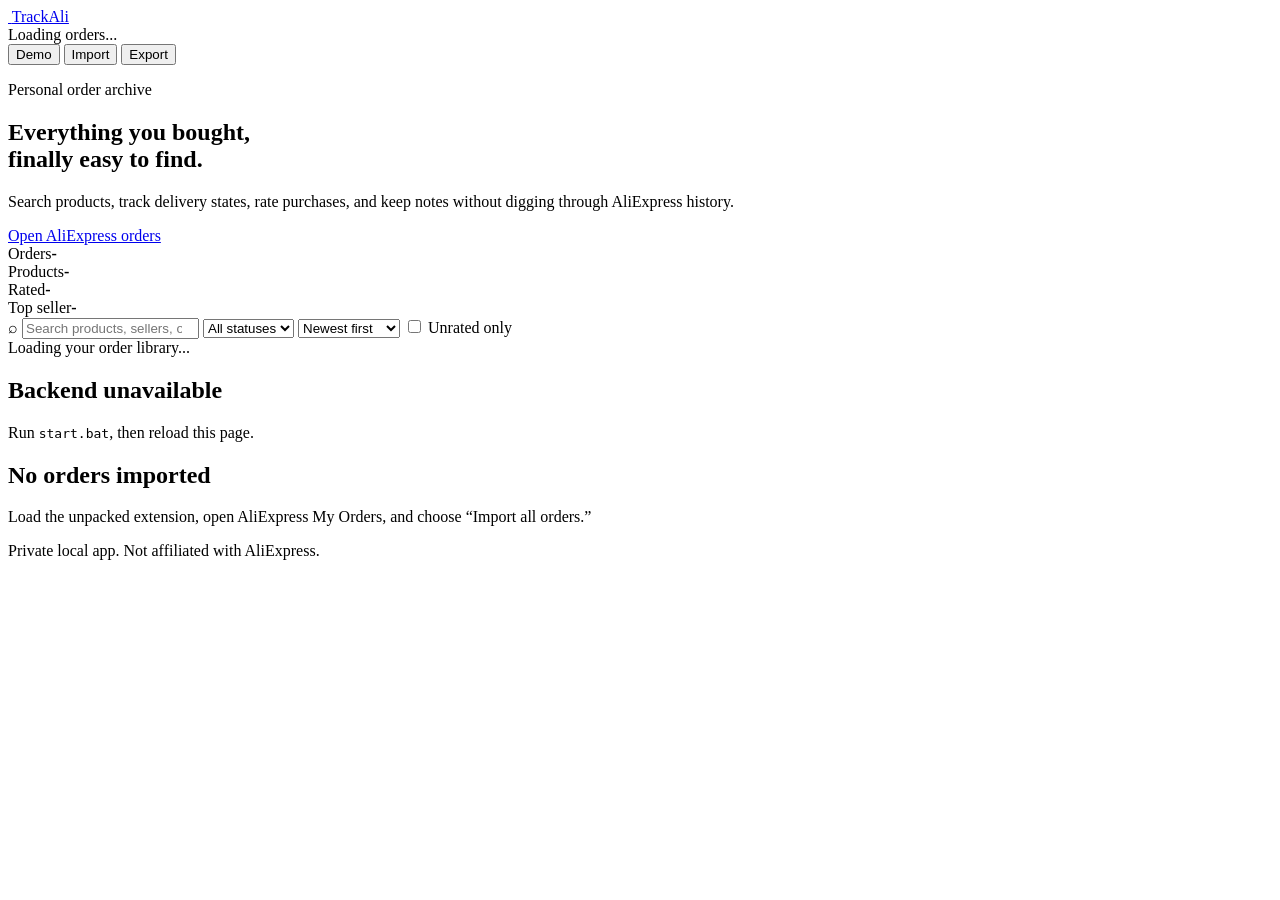
==== commit 81fd3cad: "rebuild TrackAli dashboard and branding" ====
--- a/frontend/index.html
+++ b/frontend/index.html
@@ -3,201 +3,82 @@
 <head>
   <meta charset="UTF-8" />
   <meta name="viewport" content="width=device-width, initial-scale=1.0" />
-  <title>Wolt Ratings</title>
+  <title>TrackAli</title>
+  <meta name="description" content="Private AliExpress order tracker and rating library." />
   <link rel="icon" type="image/svg+xml" href="/assets/logo.svg" />
-
-  <!-- Fonts -->
-  <link rel="preconnect" href="https://fonts.googleapis.com">
-  <link rel="preconnect" href="https://fonts.gstatic.com" crossorigin>
-  <link href="https://fonts.googleapis.com/css2?family=Coda:wght@400;800&family=JetBrains+Mono:ital,wght@0,100..800;1,100..800&display=swap" rel="stylesheet">
-  <link rel="stylesheet" href="fonts.css" />
-  <link rel="stylesheet" href="styles.css" />
+  <link rel="preconnect" href="https://fonts.googleapis.com" />
+  <link rel="preconnect" href="https://fonts.gstatic.com" crossorigin />
+  <link href="https://fonts.googleapis.com/css2?family=DM+Sans:wght@400;500;600;700&family=Manrope:wght@700;800&display=swap" rel="stylesheet" />
+  <link rel="stylesheet" href="/styles.css" />
 </head>
 <body>
-
-  <!-- ── Header ──────────────────────────────────────────────── -->
-  <header class="header">
-    <div class="header-inner">
-      <a class="wordmark" href="#">
-        <h1><span style="color:var(--cyan)">Wolt</span> Ratings</h1>
-      </a>
-      <div class="header-meta">
-        <span id="last-synced-label">Loading…</span>
-        <span id="order-count"></span>
-      </div>
-      <div class="header-actions">
-        <button class="btn btn-demo" id="demo-btn" title="Toggle demo mode">
-          <svg width="14" height="14" viewBox="0 0 24 24" fill="none" stroke="currentColor" stroke-width="2" stroke-linecap="round" stroke-linejoin="round"><path d="M1 12s4-8 11-8 11 8 11 8-4 8-11 8-11-8-11-8z"/><circle cx="12" cy="12" r="3"/></svg>
-          Demo
-        </button>
-        <button class="btn btn-secondary" id="import-btn" title="Import orders_db.json">
-          <svg width="14" height="14" viewBox="0 0 24 24" fill="none" stroke="currentColor" stroke-width="2" stroke-linecap="round" stroke-linejoin="round"><path d="M21 15v4a2 2 0 01-2 2H5a2 2 0 01-2-2v-4"/><polyline points="7 10 12 17 17 10"/><line x1="12" y1="3" x2="12" y2="15"/></svg>
-          Import
-        </button>
-        <input type="file" id="import-file" accept=".json" class="hidden-input" />
-        <button class="btn btn-secondary" id="export-btn" title="Download orders_db.json">
-          <svg width="14" height="14" viewBox="0 0 24 24" fill="none" stroke="currentColor" stroke-width="2" stroke-linecap="round" stroke-linejoin="round"><path d="M21 15v4a2 2 0 01-2 2H5a2 2 0 01-2-2v-4"/><polyline points="7 10 12 15 17 10"/><line x1="12" y1="15" x2="12" y2="3"/></svg>
-          Export
-        </button>
-      </div>
+  <header class="site-header">
+    <a class="brand" href="/">
+      <img src="/assets/logo.svg" alt="" />
+      <span>TrackAli</span>
+    </a>
+    <div class="sync-meta">
+      <span id="last-synced">Loading orders...</span>
+      <span id="order-count"></span>
+    </div>
+    <div class="header-actions">
+      <button class="button secondary" id="demo-button">Demo</button>
+      <button class="button secondary" id="import-button">Import</button>
+      <input id="import-file" type="file" accept=".json" hidden />
+      <button class="button primary" id="export-button">Export</button>
     </div>
   </header>
 
-  <!-- ── Stats bar ───────────────────────────────────────────── -->
-  <div class="stats-bar" id="stats-bar">
-    <div class="stat-card">
-      <div class="stat-label"><span class="stat-emoji">🧾</span> Orders shown</div>
-      <div class="stat-value voltymore" id="stat-count">—</div>
-    </div>
-    <div class="stat-card">
-      <div class="stat-label"><span class="stat-emoji">💸</span> Total spent</div>
-      <div class="stat-value voltymore" id="stat-spent">—</div>
-    </div>
-    <div class="stat-card">
-      <div class="stat-label"><span class="stat-emoji">💰</span> Avg order value</div>
-      <div class="stat-value voltymore" id="stat-avg-value">—</div>
-    </div>
-    <div class="stat-card">
-      <div class="stat-label"><span class="stat-emoji">⭐</span> Avg rating</div>
-      <div class="stat-value voltymore cyan stat-rating-inline" id="stat-avg-rating"><span id="stat-avg-rating-text">—</span><svg id="stat-avg-rating-star" class="stat-rating-star-hidden" width="28" height="28" viewBox="0 0 24 24" xmlns="http://www.w3.org/2000/svg" fill="currentColor"><path d="M16.926 20.2a1 1 0 0 1-.466-.115l-4.471-2.352-4.471 2.348a1 1 0 0 1-1.451-1.054l.854-4.98L3.3 10.521a1 1 0 0 1 .555-1.706l5-.727 2.237-4.531A1 1 0 0 1 11.989 3a1 1 0 0 1 .9.558l2.236 4.53 5 .727a1 1 0 0 1 .555 1.706l-3.618 3.527.854 4.98a1 1 0 0 1-.99 1.172z"/></svg></div>
-    </div>
-    <div class="stat-card">
-      <div class="stat-label"><span class="stat-emoji">🏆</span> Top venue</div>
-      <div class="stat-value voltymore small" id="stat-top-venue">—</div>
-      <div class="stat-sub" id="stat-top-venue-sub"></div>
-    </div>
-    <div class="stat-card clickable" id="stat-unrated-card" title="Click to show unrated orders">
-      <div class="stat-label"><span class="stat-emoji">🔖</span> Unrated</div>
-      <div class="stat-value voltymore" id="stat-unrated">—</div>
-    </div>
-  </div>
+  <main>
+    <section class="hero">
+      <div>
+        <p class="eyebrow">Personal order archive</p>
+        <h1>Everything you bought,<br /><span>finally easy to find.</span></h1>
+        <p class="hero-copy">Search products, track delivery states, rate purchases, and keep notes without digging through AliExpress history.</p>
+      </div>
+      <a class="button primary hero-button" href="https://www.aliexpress.com/p/order/index.html" target="_blank" rel="noopener">
+        Open AliExpress orders
+      </a>
+    </section>
 
-  <!-- ── Main ────────────────────────────────────────────────── -->
-  <main class="main">
-    <div class="table-card" id="table-card">
+    <section class="stats" aria-label="Order statistics">
+      <article><span>Orders</span><strong id="stat-orders">-</strong></article>
+      <article><span>Products</span><strong id="stat-products">-</strong></article>
+      <article><span>Rated</span><strong id="stat-rated">-</strong></article>
+      <article><span>Top seller</span><strong class="small" id="stat-seller">-</strong></article>
+    </section>
 
-      <!-- Skeleton loading -->
-      <div id="loading-state">
-        <table>
-          <thead>
-            <tr>
-              <th class="col-date">Date</th>
-              <th class="col-venue">Venue</th>
-              <th class="col-items">Items</th>
-              <th class="col-total">Total</th>
-              <th class="col-rating">Rating</th>
-              <th class="col-notes">Notes</th>
-            </tr>
-          </thead>
-          <tbody id="skeleton-tbody"></tbody>
-        </table>
-      </div>
+    <section class="controls">
+      <label class="search">
+        <span aria-hidden="true">⌕</span>
+        <input id="search-input" type="search" placeholder="Search products, sellers, order IDs..." />
+      </label>
+      <select id="status-filter" aria-label="Filter by status">
+        <option value="all">All statuses</option>
+      </select>
+      <select id="sort-select" aria-label="Sort orders">
+        <option value="newest">Newest first</option>
+        <option value="oldest">Oldest first</option>
+        <option value="rating">Highest rated</option>
+        <option value="seller">Seller A-Z</option>
+      </select>
+      <label class="check"><input id="unrated-only" type="checkbox" /> Unrated only</label>
+    </section>
 
-      <!-- Error state -->
-      <div class="error-state" id="error-state">
-        <div class="error-icon">⚠️</div>
-        <h2>Can't reach the backend</h2>
-        <p>Start the server with <code>python backend/app.py</code> then refresh this page.</p>
-      </div>
-
-      <!-- Empty state -->
-      <div class="empty-state" id="empty-state">
-        <div class="empty-icon">🍣</div>
-        <h2>No orders yet</h2>
-        <p>Install the browser extension, open wolt.com, and click <strong>Sync Now</strong> to import your order history.</p>
-      </div>
-
-      <!-- Orders table -->
-      <div id="table-container" class="hidden">
-        <div class="toolbar-inner">
-          <div class="search-wrap">
-            <svg viewBox="0 0 24 24" fill="none" stroke="currentColor" stroke-width="2" stroke-linecap="round" stroke-linejoin="round">
-              <circle cx="11" cy="11" r="8"/><line x1="21" y1="21" x2="16.65" y2="16.65"/>
-            </svg>
-            <input id="search-input" type="text" class="search-input" placeholder="Search venue or item…" />
-          </div>
-          <select id="sort-select" class="sort-select">
-            <option value="date_desc">Newest first</option>
-            <option value="date_asc">Oldest first</option>
-            <option value="rating_desc">Highest rated</option>
-            <option value="value_desc">Highest EUR value</option>
-            <option value="venue_asc">Venue A–Z</option>
-          </select>
-          <select id="year-select" class="sort-select">
-            <option value="all">All years</option>
-          </select>
-          <div class="toolbar-filters">
-            <label class="filter-chip" id="chip-only-rated">
-              <input type="checkbox" id="only-rated" />
-              Rated only
-            </label>
-            <label class="filter-chip" id="chip-per-venue">
-              <input type="checkbox" id="per-venue" />
-              Per venue
-            </label>
-          </div>
-        </div>
-        <table>
-          <thead>
-            <tr>
-              <th class="col-date">Date</th>
-              <th class="col-venue">Venue</th>
-              <th class="col-items">Items</th>
-              <th class="col-total text-right">Total</th>
-              <th class="col-rating">Rating</th>
-              <th class="col-notes">Notes</th>
-            </tr>
-          </thead>
-          <tbody id="orders-tbody"></tbody>
-        </table>
-      </div>
-
-    </div>
-    <div id="scroll-sentinel"></div>
+    <section id="loading" class="state">Loading your order library...</section>
+    <section id="error" class="state hidden">
+      <h2>Backend unavailable</h2>
+      <p>Run <code>start.bat</code>, then reload this page.</p>
+    </section>
+    <section id="empty" class="state hidden">
+      <h2>No orders imported</h2>
+      <p>Load the unpacked extension, open AliExpress My Orders, and choose “Import all orders.”</p>
+    </section>
+    <section id="orders" class="order-list hidden" aria-live="polite"></section>
   </main>
 
-  <!-- ── Restaurant detail modal ─────────────────────────────── -->
-  <div class="modal-backdrop" id="modal-backdrop">
-    <div class="modal" id="venue-modal">
-      <div class="modal-header">
-        <div class="modal-title-block">
-          <h2 id="modal-venue-name">Restaurant</h2>
-          <p id="modal-venue-sub"></p>
-        </div>
-        <button class="modal-close" id="modal-close">✕</button>
-      </div>
-      <div class="modal-stats">
-        <div class="modal-stat">
-          <div class="modal-stat-value voltymore" id="modal-stat-orders">—</div>
-          <div class="modal-stat-label">Orders</div>
-        </div>
-        <div class="modal-stat">
-          <div class="modal-stat-value voltymore" id="modal-stat-spent">—</div>
-          <div class="modal-stat-label">Total spent (EUR)</div>
-        </div>
-        <div class="modal-stat">
-          <div class="modal-stat-value voltymore modal-rating-inline" id="modal-stat-rating"><span id="modal-stat-rating-text">—</span><svg id="modal-stat-rating-star" class="stat-rating-star-hidden" width="26" height="26" viewBox="0 0 24 24" xmlns="http://www.w3.org/2000/svg" fill="currentColor"><path d="M16.926 20.2a1 1 0 0 1-.466-.115l-4.471-2.352-4.471 2.348a1 1 0 0 1-1.451-1.054l.854-4.98L3.3 10.521a1 1 0 0 1 .555-1.706l5-.727 2.237-4.531A1 1 0 0 1 11.989 3a1 1 0 0 1 .9.558l2.236 4.53 5 .727a1 1 0 0 1 .555 1.706l-3.618 3.527.854 4.98a1 1 0 0 1-.99 1.172z"/></svg></div>
-          <div class="modal-stat-label">Avg rating</div>
-        </div>
-      </div>
-      <div class="modal-body">
-        <div class="modal-section-title">Most ordered items</div>
-        <div id="modal-items-list"></div>
-        <div class="modal-section-title">Order history</div>
-        <div id="modal-orders-list"></div>
-      </div>
-    </div>
-  </div>
-
-  <!-- ── Toast container ─────────────────────────────────────── -->
-  <div id="toast-container"></div>
-
-  <!-- ── Footer ──────────────────────────────────────────────── -->
-  <footer class="site-footer">
-    <p>Made by André Vollrath &nbsp;·&nbsp; <a href="https://www.vollrath.dev" target="_blank" rel="noopener">vollrath.dev</a></p>
-    <p class="footer-disclaimer">Not affiliated with Wolt. For private use only.</p>
-  </footer>
-
-  <script src="app.js"></script>
+  <div id="toast" class="toast" role="status"></div>
+  <footer>Private local app. Not affiliated with AliExpress.</footer>
+  <script src="/app.js"></script>
 </body>
 </html>
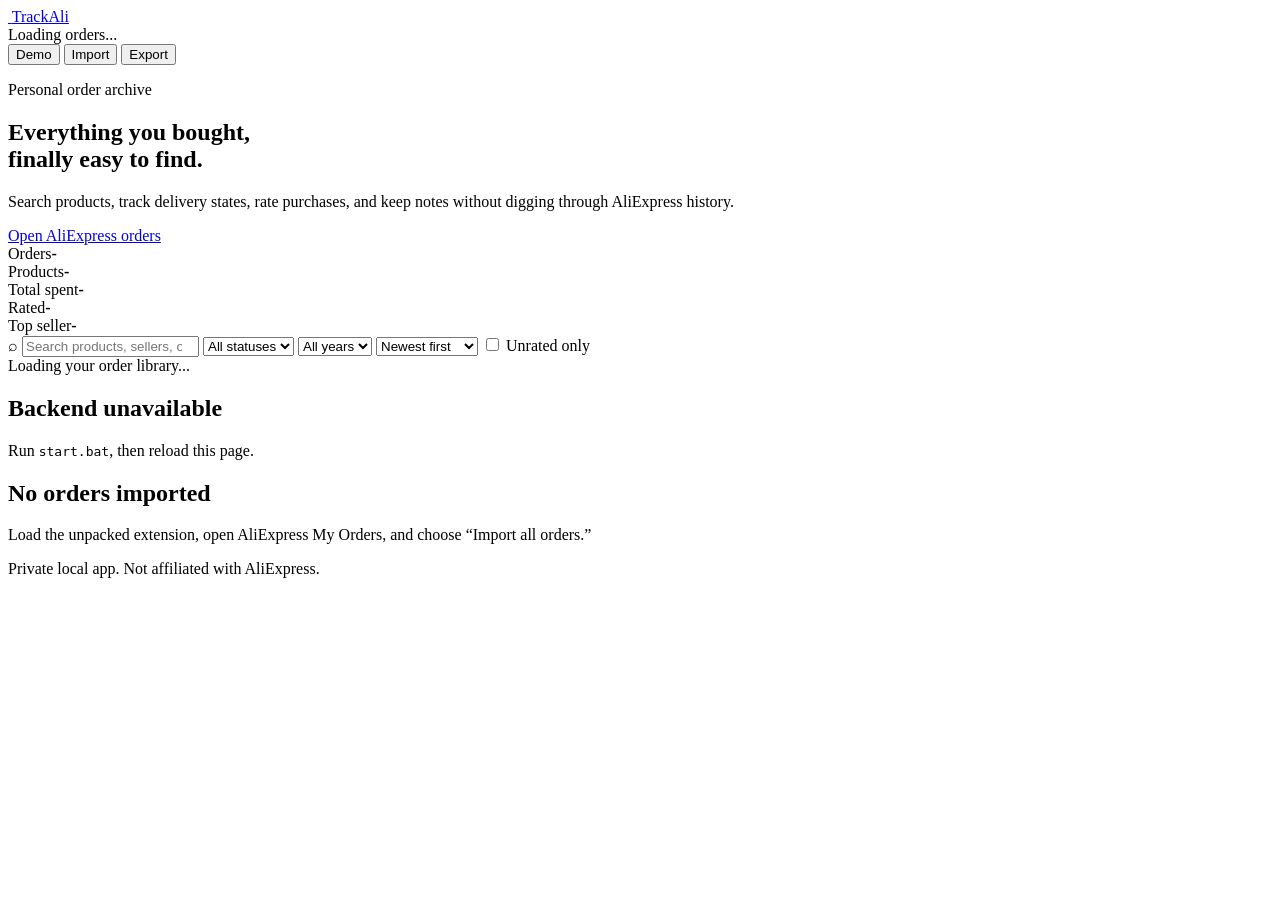
==== commit df73108b: "add spending totals and year filter" ====
--- a/frontend/index.html
+++ b/frontend/index.html
@@ -44,6 +44,7 @@
     <section class="stats" aria-label="Order statistics">
       <article><span>Orders</span><strong id="stat-orders">-</strong></article>
       <article><span>Products</span><strong id="stat-products">-</strong></article>
+      <article><span>Total spent</span><strong class="small" id="stat-total">-</strong></article>
       <article><span>Rated</span><strong id="stat-rated">-</strong></article>
       <article><span>Top seller</span><strong class="small" id="stat-seller">-</strong></article>
     </section>
@@ -55,6 +56,9 @@
       </label>
       <select id="status-filter" aria-label="Filter by status">
         <option value="all">All statuses</option>
+      </select>
+      <select id="year-filter" aria-label="Filter by year">
+        <option value="all">All years</option>
       </select>
       <select id="sort-select" aria-label="Sort orders">
         <option value="newest">Newest first</option>
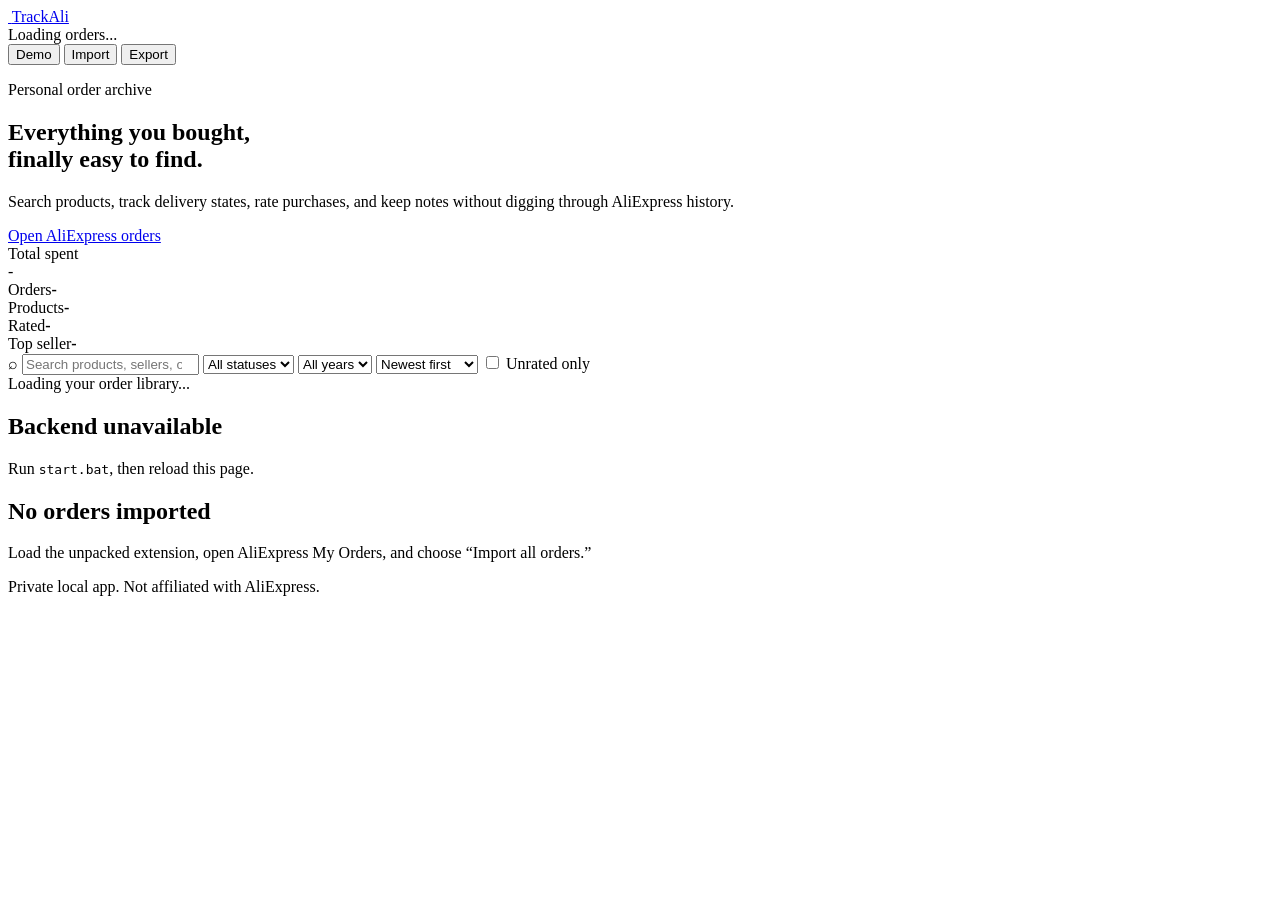
==== commit e52ead7f: "feature spending totals and merge duplicate orders" ====
--- a/frontend/index.html
+++ b/frontend/index.html
@@ -42,9 +42,12 @@
     </section>
 
     <section class="stats" aria-label="Order statistics">
+      <article class="stat-total-card">
+        <span>Total spent</span>
+        <div id="stat-total" class="total-breakdown">-</div>
+      </article>
       <article><span>Orders</span><strong id="stat-orders">-</strong></article>
       <article><span>Products</span><strong id="stat-products">-</strong></article>
-      <article><span>Total spent</span><strong class="small" id="stat-total">-</strong></article>
       <article><span>Rated</span><strong id="stat-rated">-</strong></article>
       <article><span>Top seller</span><strong class="small" id="stat-seller">-</strong></article>
     </section>
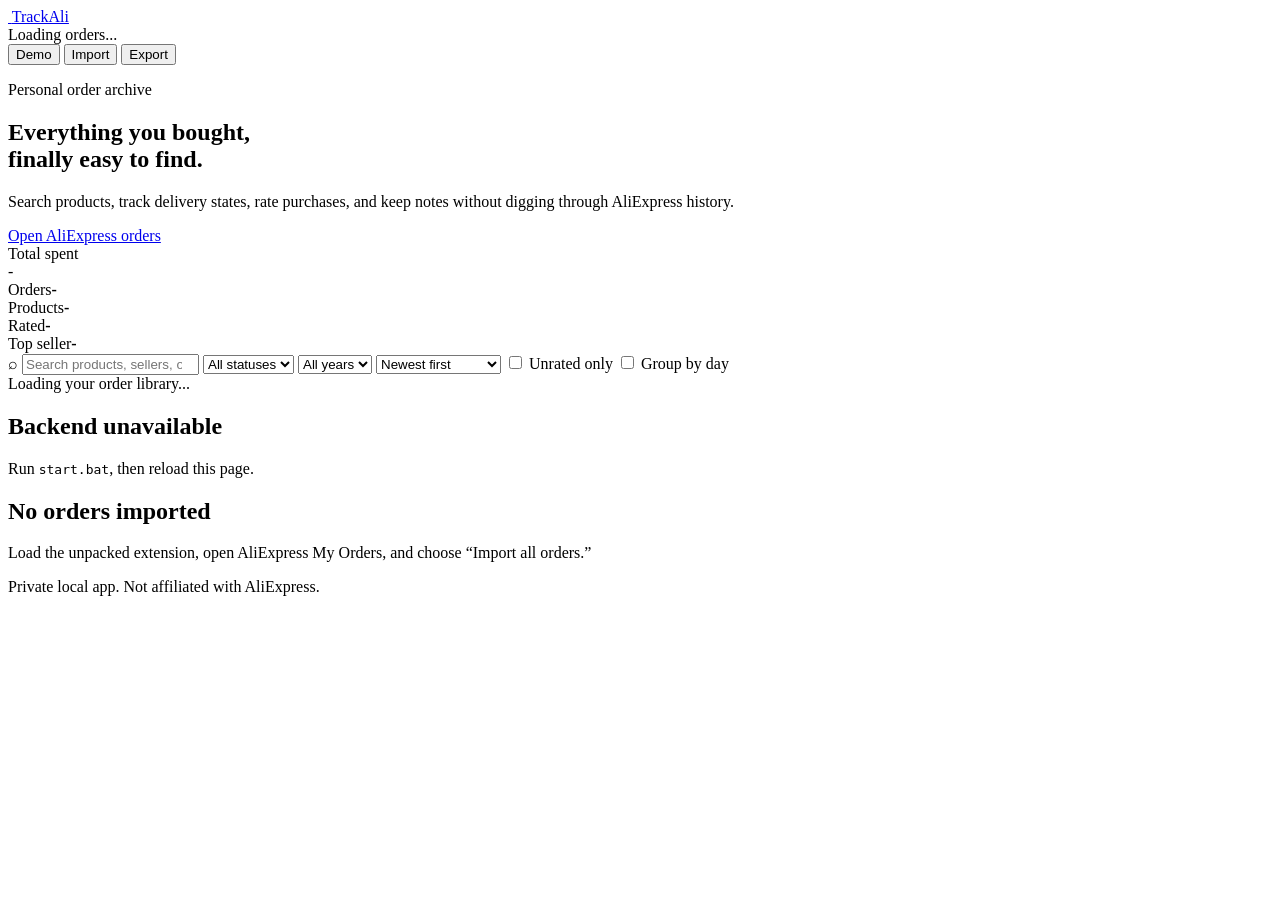
==== commit 5530311b: "add price sorting and day grouping" ====
--- a/frontend/index.html
+++ b/frontend/index.html
@@ -66,10 +66,12 @@
       <select id="sort-select" aria-label="Sort orders">
         <option value="newest">Newest first</option>
         <option value="oldest">Oldest first</option>
+        <option value="price">Highest price first</option>
         <option value="rating">Highest rated</option>
         <option value="seller">Seller A-Z</option>
       </select>
       <label class="check"><input id="unrated-only" type="checkbox" /> Unrated only</label>
+      <label class="check"><input id="group-by-day" type="checkbox" /> Group by day</label>
     </section>
 
     <section id="loading" class="state">Loading your order library...</section>
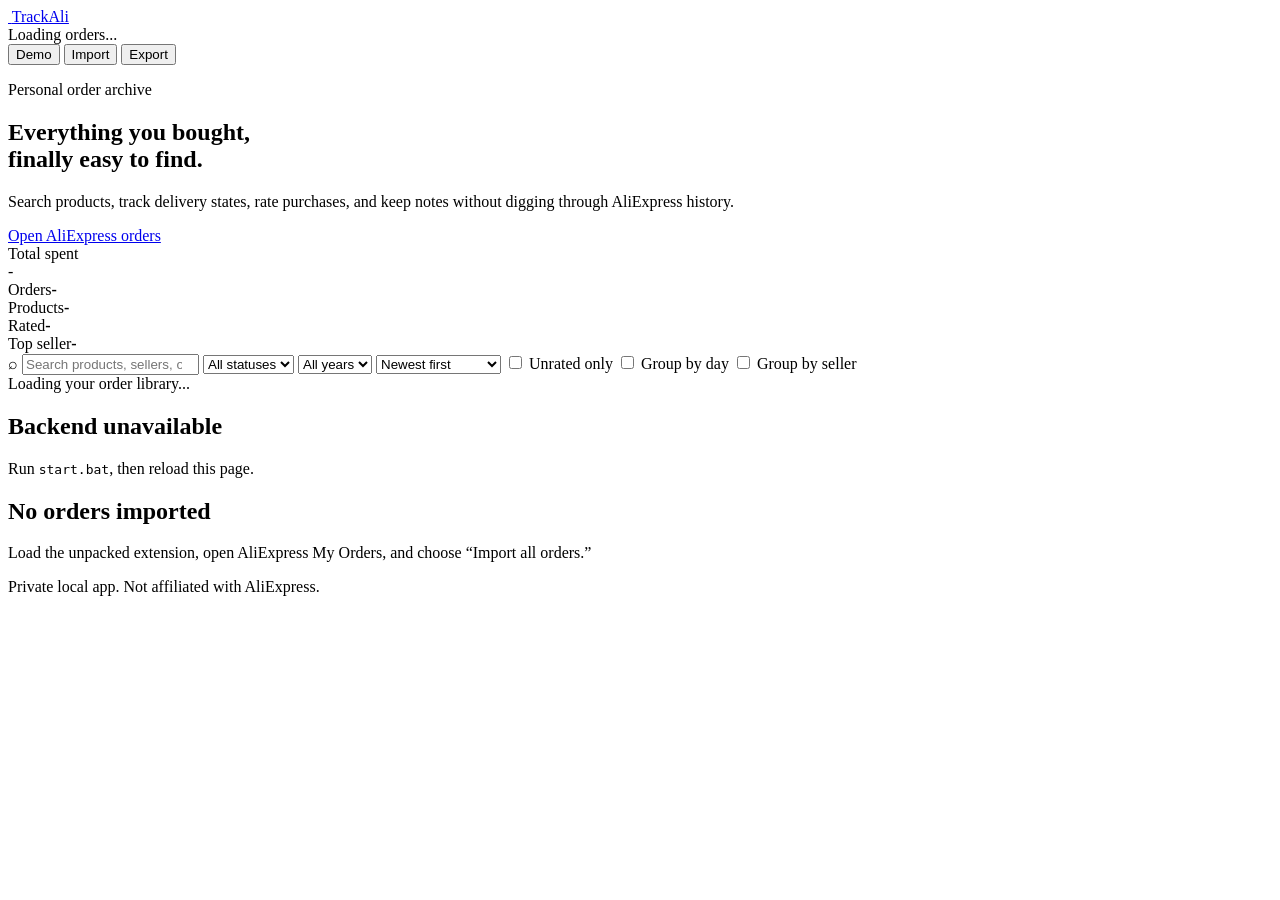
==== commit e484a620: "add seller grouping filter" ====
--- a/frontend/index.html
+++ b/frontend/index.html
@@ -72,6 +72,7 @@
       </select>
       <label class="check"><input id="unrated-only" type="checkbox" /> Unrated only</label>
       <label class="check"><input id="group-by-day" type="checkbox" /> Group by day</label>
+      <label class="check"><input id="group-by-seller" type="checkbox" /> Group by seller</label>
     </section>
 
     <section id="loading" class="state">Loading your order library...</section>
